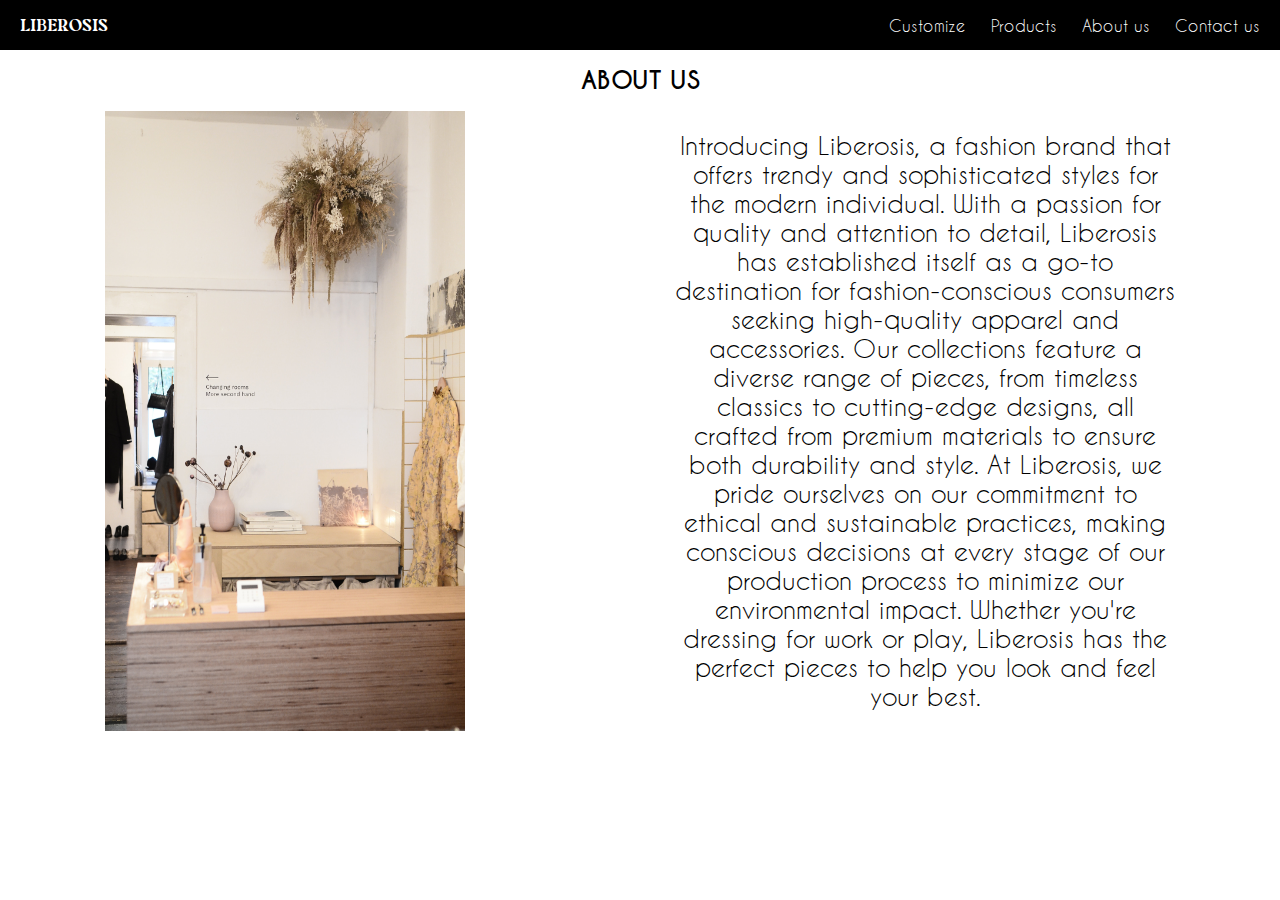
==== sections/about-us.html @ ae48631b "Agregamos gitignore" ====
<!DOCTYPE html>
<html lang="en">
<head>
    <meta charset="UTF-8">
    <meta http-equiv="X-UA-Compatible" content="IE=edge">
    <meta name="viewport" content="width=device-width, initial-scale=1.0">
    <title>About us | Liberosis </title>
    <link rel="stylesheet" href="../css/style.css">
</head>
<body>
    <nav class="navbar">
        <a class="logo" href="../index.html">LIBEROSIS</a>
        <ul class="nav-list">
<li class="nav-item"><a href="customize.html">Customize</a></li>
<li class="nav-item"><a href="products.html">Products</a></li>
<li class="nav-item"><a href="about-us.html">About us</a></li>
<li class="nav-item"><a href="contact-us.html">Contact us</a></li>
        </ul>
    </nav>

<div>
    <h2 class="about">ABOUT US</h2>
    <section class="presentacion">
        <img src="../resources/pexels-skylar-kang-6044231.jpg" alt="foto-tienda">
        <p>Introducing Liberosis, a fashion brand that offers trendy and sophisticated styles for the modern individual. With a passion for quality and attention to detail, Liberosis has established itself as a go-to destination for fashion-conscious consumers seeking high-quality apparel and accessories. Our collections feature a diverse range of pieces, from timeless classics to cutting-edge designs, all crafted from premium materials to ensure both durability and style. At Liberosis, we pride ourselves on our commitment to ethical and sustainable practices, making conscious decisions at every stage of our production process to minimize our environmental impact. Whether you're dressing for work or play, Liberosis has the perfect pieces to help you look and feel your best.</p>
    </section>
</div>
</body>
</html>
---- css/style.css ----
@font-face {
  font-family: "Chromate-Regular";
  src: url(../resources/Chromate-Regular.otf); }

@font-face {
  font-family: "CaviarDreams";
  src: url(../resources/CaviarDreams.ttf); }

@font-face {
  font-family: "CaviarDreams-Bold";
  src: url(../resources/CaviarDreams_Bold.ttf); }

* {
  margin: 0;
  padding: 0; }

/*-------------NAVBAR-------------*/
.navbar {
  display: flex;
  flex-wrap: wrap;
  align-items: center;
  justify-content: space-between;
  text-align: center;
  background-color: black;
  height: 50px;
  padding: 0 20px 0 20px; }
  .navbar a {
    text-decoration: none;
    color: white; }
  .navbar .logo {
    margin-right: 50px;
    font-family: Chromate-Regular; }
  .navbar .nav-list {
    list-style: none;
    display: flex;
    gap: 25px;
    font-family: CaviarDreams; }

a:hover {
  color: blanchedalmond; }

/*-------------INDEX-------------*/
/*galeria*/
.galeria {
  display: flex;
  width: 600px;
  height: 500px; }
  .galeria img {
    width: 0;
    flex-grow: 1;
    object-fit: cover;
    opacity: .8;
    transition: .5 ease; }
    .galeria img:hover {
      cursor: crosshair;
      width: 300px;
      opacity: 1;
      filter: contrast(110%); }

/* grid container*/
.grid-container {
  display: flex;
  flex-direction: row;
  margin-top: 10px; }
  .grid-container .best-section {
    display: grid;
    padding: 10px;
    height: 500px;
    width: 100vw;
    grid-template-columns: 1fr 1fr 1fr;
    grid-template-rows: 1fr 1fr;
    grid-template-areas: "item1 item2 item3" "item4 item5 item6";
    gap: 10px 10px;
    align-items: center;
    border: 2px black; }
  .grid-container .best-section img {
    width: 175px; }
  .grid-container .item1 {
    grid-area: item1; }
  .grid-container .item2 {
    grid-area: item2; }
  .grid-container .item3 {
    grid-area: item3; }
  .grid-container .item4 {
    grid-area: item4; }
  .grid-container .item5 {
    grid-area: item5; }
  .grid-container .item6 {
    grid-area: item6; }

/*-------------CUSTOMIZE-------------*/
/*-------------PRODUCTS-------------*/
/*-------------ABOUT US-------------*/
.about {
  text-align: center;
  padding: 15px 0;
  font-family: CaviarDreams-Bold; }

.presentacion {
  display: flex;
  justify-content: space-around;
  flex-wrap: wrap; }
  .presentacion img {
    width: 360px; }
  .presentacion p {
    width: 500px;
    text-align: center;
    font-size: 25px;
    padding: 20px 0;
    font-family: CaviarDreams;
    align-content: center; }

/*-------------CONTACT US-------------*/
.contact-container {
  display: flex;
  font-family: CaviarDreams;
  padding: 50px;
  gap: 50px; }
  .contact-container .form {
    width: 50vw; }
  .contact-container .contact-info {
    width: 50vw;
    background-color: black;
    color: white;
    padding: 20px;
    flex-wrap: wrap; }
    .contact-container .contact-info .info {
      display: flex; }

/*-------------RESPONSIVE-------------*/
@media (max-width: 990px) {
  .grid-container {
    flex-direction: column; } }

@media (max-width: 550px) {
  .contact-container {
    flex-direction: column; } }
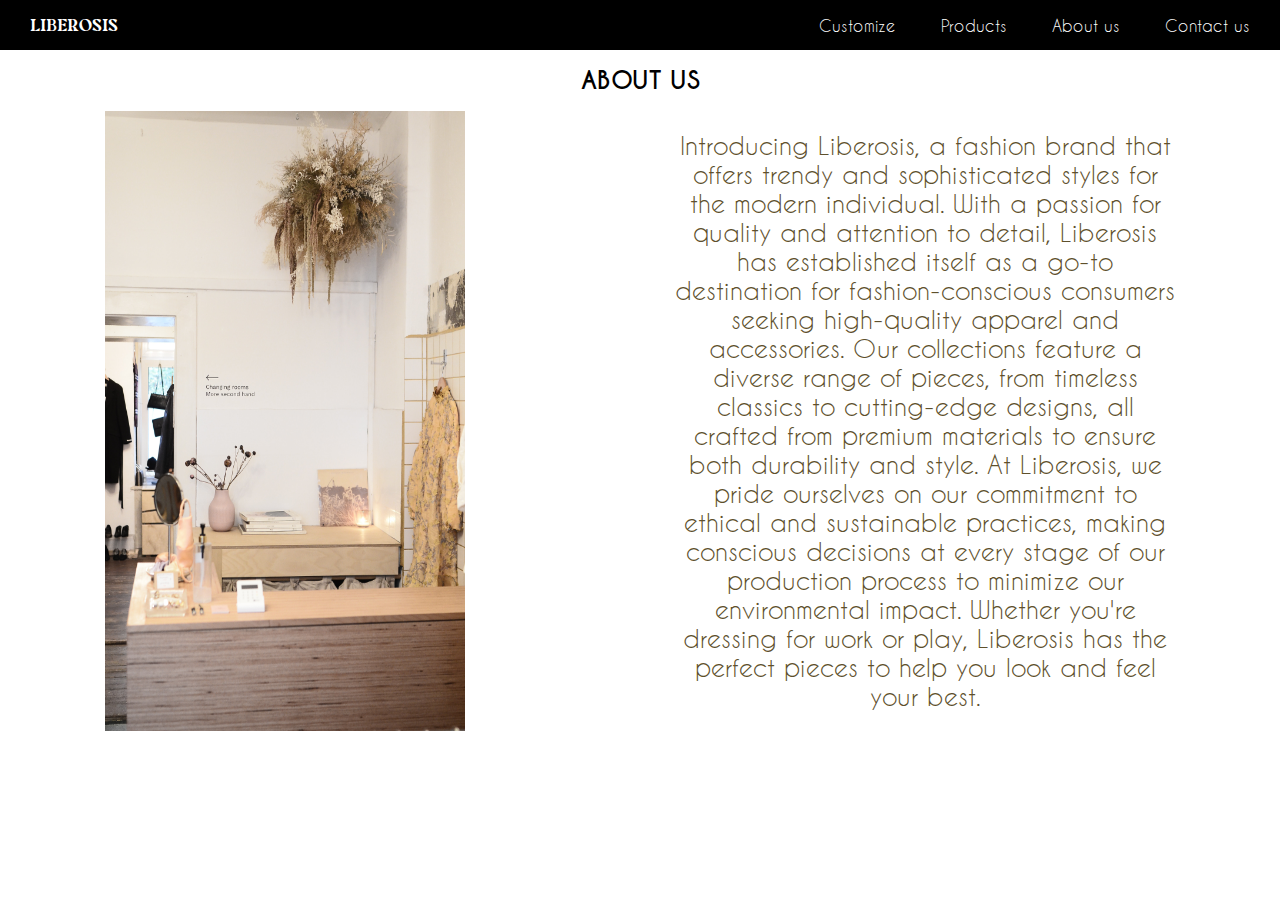
==== commit d4ffe14a: "ediciones en products" ====
--- a/sections/about-us.html
+++ b/sections/about-us.html
@@ -22,7 +22,7 @@
     <h2 class="about">ABOUT US</h2>
     <section class="presentacion">
         <img src="../resources/pexels-skylar-kang-6044231.jpg" alt="foto-tienda">
-        <p>Introducing Liberosis, a fashion brand that offers trendy and sophisticated styles for the modern individual. With a passion for quality and attention to detail, Liberosis has established itself as a go-to destination for fashion-conscious consumers seeking high-quality apparel and accessories. Our collections feature a diverse range of pieces, from timeless classics to cutting-edge designs, all crafted from premium materials to ensure both durability and style. At Liberosis, we pride ourselves on our commitment to ethical and sustainable practices, making conscious decisions at every stage of our production process to minimize our environmental impact. Whether you're dressing for work or play, Liberosis has the perfect pieces to help you look and feel your best.</p>
+        <p class="p-about">Introducing Liberosis, a fashion brand that offers trendy and sophisticated styles for the modern individual. With a passion for quality and attention to detail, Liberosis has established itself as a go-to destination for fashion-conscious consumers seeking high-quality apparel and accessories. Our collections feature a diverse range of pieces, from timeless classics to cutting-edge designs, all crafted from premium materials to ensure both durability and style. At Liberosis, we pride ourselves on our commitment to ethical and sustainable practices, making conscious decisions at every stage of our production process to minimize our environmental impact. Whether you're dressing for work or play, Liberosis has the perfect pieces to help you look and feel your best.</p>
     </section>
 </div>
 </body>
--- a/css/style.css
+++ b/css/style.css
@@ -27,6 +27,8 @@
   .navbar a {
     text-decoration: none;
     color: white; }
+    .navbar a:hover {
+      color: blanchedalmond; }
   .navbar .logo {
     margin-right: 50px;
     font-family: Chromate-Regular; }
@@ -36,61 +38,66 @@
     gap: 25px;
     font-family: CaviarDreams; }
 
-a:hover {
-  color: blanchedalmond; }
+/*-------------INDEX-------------*/
+/* grid container*/
+h2 {
+  padding: 10px;
+  font-family: "CaviarDreams-Bold"; }
 
-/*-------------INDEX-------------*/
-/*galeria*/
-.galeria {
-  display: flex;
-  width: 600px;
-  height: 500px; }
-  .galeria img {
-    width: 0;
-    flex-grow: 1;
-    object-fit: cover;
-    opacity: .8;
-    transition: .5 ease; }
-    .galeria img:hover {
-      cursor: crosshair;
-      width: 300px;
-      opacity: 1;
-      filter: contrast(110%); }
-
-/* grid container*/
-.grid-container {
+.flex-container {
   display: flex;
   flex-direction: row;
-  margin-top: 10px; }
-  .grid-container .best-section {
-    display: grid;
-    padding: 10px;
-    height: 500px;
-    width: 100vw;
-    grid-template-columns: 1fr 1fr 1fr;
-    grid-template-rows: 1fr 1fr;
-    grid-template-areas: "item1 item2 item3"- "item4 item5 item6";
-    gap: 10px 10px;
-    align-items: center;
-    border: 2px black; }
-  .grid-container .best-section img {
-    width: 175px; }
-  .grid-container .item1 {
-    grid-area: item1; }
-  .grid-container .item2 {
-    grid-area: item2; }
-  .grid-container .item3 {
-    grid-area: item3; }
-  .grid-container .item4 {
-    grid-area: item4; }
-  .grid-container .item5 {
-    grid-area: item5; }
-  .grid-container .item6 {
-    grid-area: item6; }
+  margin-top: 0px;
+  justify-content: space-around;
+  text-align: center; }
+  .flex-container img {
+    width: 100%;
+    height: auto;
+    padding: 10px; }
+
+h6 {
+  font-family: "CaviarDreams";
+  text-align: center; }
 
 /*-------------CUSTOMIZE-------------*/
 /*-------------PRODUCTS-------------*/
+.container-products {
+  padding: 10px; }
+
+a {
+  text-decoration: none;
+  color: black;
+  padding: 10px;
+  font-family: "CaviarDreams"; }
+
+.categories {
+  display: flex;
+  flex-wrap: wrap;
+  align-items: center;
+  justify-content: space-between;
+  text-align: center;
+  height: 50px;
+  padding: 0 20px 0 20px;
+  list-style: none; }
+
+.products {
+  display: grid;
+  grid-template-columns: 1fr 1fr 1fr 1fr;
+  grid-template-rows: 1fr 1fr 1fr 1fr;
+  gap: 10px;
+  grid-auto-flow: row;
+  grid-template-areas: "pr1 pr2 pr3 pr4"+ "pr5 pr6 pr7 pr8"+ "pr9 pr10 pr11 pr12";
+  grid-area: products;
+  border: 2px black; }
+  .products img {
+    width: 200px; }
+
+p {
+  color: #5e502c;
+  font-family: CaviarDreams; }
+
 /*-------------ABOUT US-------------*/
 .about {
   text-align: center;
@@ -103,7 +110,7 @@
   flex-wrap: wrap; }
   .presentacion img {
     width: 360px; }
-  .presentacion p {
+  .presentacion .p-about {
     width: 500px;
     text-align: center;
     font-size: 25px;
@@ -129,10 +136,44 @@
       display: flex; }
 
 /*-------------RESPONSIVE-------------*/
-@media (max-width: 990px) {
-  .grid-container {
-    flex-direction: column; } }
+@media (max-width: 550px) {
+  .flex-container {
+    flex-direction: column;
+    justify-content: center;
+    text-align: center; } }
 
 @media (max-width: 550px) {
   .contact-container {
     flex-direction: column; } }
+
+@media (max-width: 690px) {
+  .products {
+    display: grid;
+    grid-template-columns: 1fr 1fr;
+    grid-template-rows: 1fr 1fr 1fr 1fr 1fr 1fr;
+    gap: 10px;
+    grid-auto-flow: column;
+    grid-template-areas: "pr1 pr2" + "pr3 pr4"+ "pr5 pr6" + "pr7 pr8" + "pr9 pr10" + "pr11 pr12";
+    grid-area: products;
+    border: 2px black; } }
+
+@media (max-width: 910px) {
+  .products {
+    display: grid;
+    grid-template-columns: 1fr 1fr 1fr;
+    grid-template-rows: 1fr 1fr 1fr 1fr;
+    gap: 10px;
+    grid-auto-flow: row;
+    grid-template-areas: "pr1 pr2 pr3" + "pr4 pr5 pr6" + "pr7 pr8 pr9" + "pr10 pr11 pr12";
+    grid-area: products;
+    border: 2px black; }
+    .products img {
+      width: 200px; } }
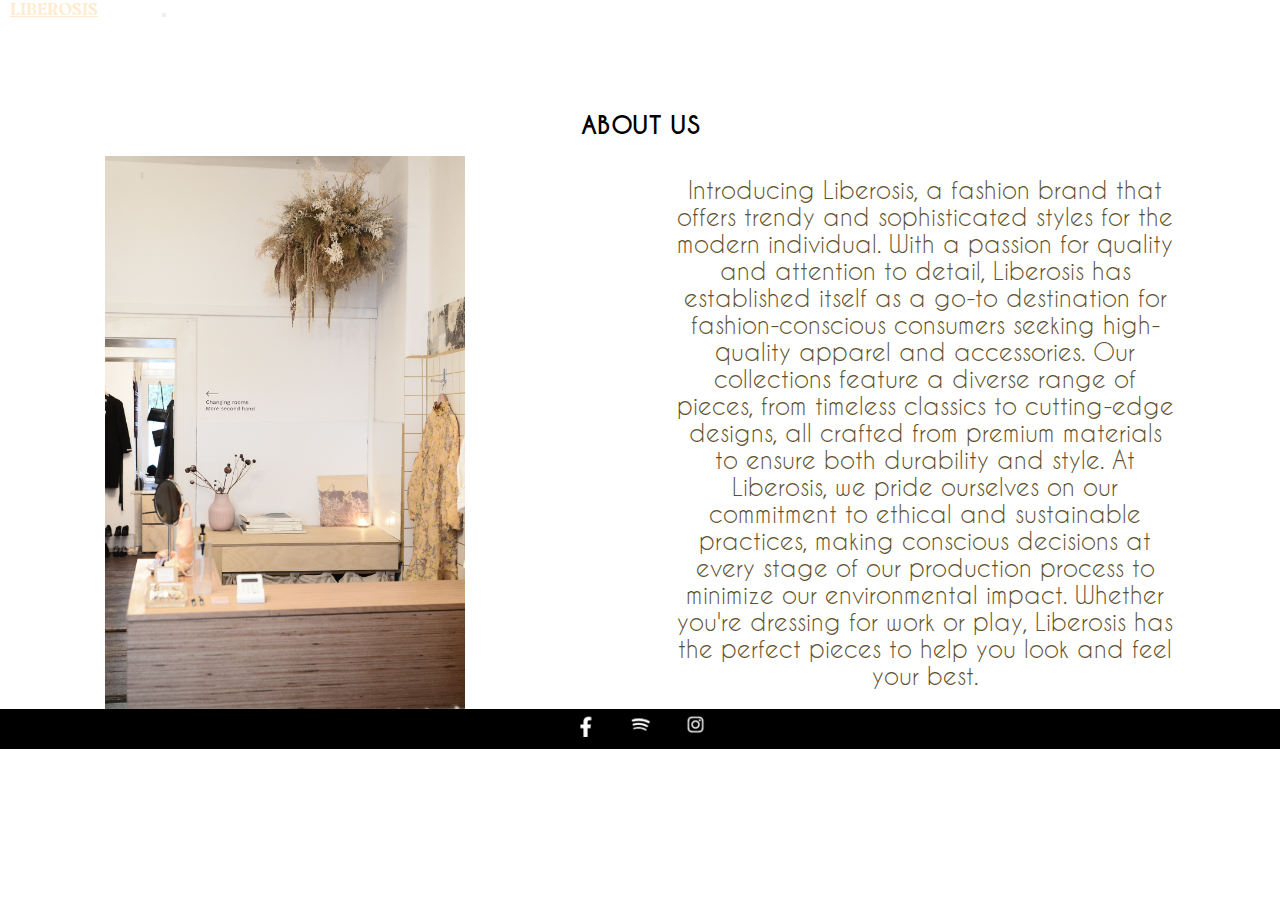
==== commit bed0c164: "preentrega final" ====
--- a/sections/about-us.html
+++ b/sections/about-us.html
@@ -5,18 +5,31 @@
     <meta http-equiv="X-UA-Compatible" content="IE=edge">
     <meta name="viewport" content="width=device-width, initial-scale=1.0">
     <title>About us | Liberosis </title>
+    <link href="https://cdn.jsdelivr.net/npm/bootstrap@5.3.0-alpha3/dist/css/bootstrap.min.css" rel="stylesheet" integrity="sha384-KK94CHFLLe+nY2dmCWGMq91rCGa5gtU4mk92HdvYe+M/SXH301p5ILy+dN9+nJOZ" crossorigin="anonymous">
     <link rel="stylesheet" href="../css/style.css">
 </head>
 <body>
-    <nav class="navbar">
-        <a class="logo" href="../index.html">LIBEROSIS</a>
-        <ul class="nav-list">
-<li class="nav-item"><a href="customize.html">Customize</a></li>
-<li class="nav-item"><a href="products.html">Products</a></li>
-<li class="nav-item"><a href="about-us.html">About us</a></li>
-<li class="nav-item"><a href="contact-us.html">Contact us</a></li>
-        </ul>
-    </nav>
+    <header>
+        <nav class="navbar navbar-expand-lg bg-black" data-bs-theme="dark">
+            <div class="container-fluid">
+              <a class="navbar-brand logo" href="../index.html">LIBEROSIS</a>
+        <button class="navbar-toggler border-light" type="button" data-bs-toggle="collapse" data-bs-target="#navbarNav" aria-controls="navbarNav" aria-expanded="false" aria-label="Toggle navigation"><span class="navbar-toggler-icon"></span></button>
+              <div class="collapse navbar-collapse" id="navbarNav">
+                <ul class="navbar-nav position-absolute top-50 end-0 translate-middle-y">
+                  <li class="nav-item">
+                    <a class="nav-link" href="../sections/products.html">Products</a>
+                  </li>
+                  <li class="nav-item">
+                    <a class="nav-link" href="../sections/customize.html">Blog</a>
+                  </li>
+                  <li class="nav-item">
+                    <a class="nav-link" href="../sections/about-us.html">About us</a>
+                  </li>
+                  <li class="nav-item">
+                    <a class="nav-link" href="../sections/contact-us.html">Contact Us</a>
+                  </li>
+                </ul>      </div>    </div>  </nav>
+    </header>
 
 <div>
     <h2 class="about">ABOUT US</h2>
@@ -25,5 +38,12 @@
         <p class="p-about">Introducing Liberosis, a fashion brand that offers trendy and sophisticated styles for the modern individual. With a passion for quality and attention to detail, Liberosis has established itself as a go-to destination for fashion-conscious consumers seeking high-quality apparel and accessories. Our collections feature a diverse range of pieces, from timeless classics to cutting-edge designs, all crafted from premium materials to ensure both durability and style. At Liberosis, we pride ourselves on our commitment to ethical and sustainable practices, making conscious decisions at every stage of our production process to minimize our environmental impact. Whether you're dressing for work or play, Liberosis has the perfect pieces to help you look and feel your best.</p>
     </section>
 </div>
+<footer class="footer">
+    <a href=""><img class="fimg" src="../resources/fb-logo.png" alt=""></a>
+    <a href=""><img class="fimg" src="../resources/sp-logo.png" alt=""></a>
+    <a href=""><img class="fimg" src="../resources/ig-logo.png" alt=""></a>
+</footer>
+<script src="https://cdn.jsdelivr.net/npm/bootstrap@5.3.0-alpha3/dist/js/bootstrap.bundle.min.js" integrity="sha384-ENjdO4Dr2bkBIFxQpeoTz1HIcje39Wm4jDKdf19U8gI4ddQ3GYNS7NTKfAdVQSZe" crossorigin="anonymous"></script>
+
 </body>
 </html>--- a/css/style.css
+++ b/css/style.css
@@ -15,28 +15,34 @@
   padding: 0; }
 
 /*-------------NAVBAR-------------*/
-.navbar {
-  display: flex;
-  flex-wrap: wrap;
-  align-items: center;
-  justify-content: space-between;
+.navbar a {
+  text-decoration: none;
+  color: white; }
+  .navbar a:hover {
+    color: blanchedalmond;
+    text-decoration: underline; }
+
+.navbar .logo {
+  margin-right: 50px;
+  font-family: Chromate-Regular; }
+
+.navbar .navbar-nav {
+  padding-right: 10px;
+  gap: 25px;
+  font-family: CaviarDreams; }
+
+/*-------------FOOTER-------------*/
+footer {
+  background-color: #000000;
+  color: #fff;
   text-align: center;
-  background-color: black;
-  height: 50px;
-  padding: 0 20px 0 20px; }
-  .navbar a {
-    text-decoration: none;
-    color: white; }
-    .navbar a:hover {
-      color: blanchedalmond; }
-  .navbar .logo {
-    margin-right: 50px;
-    font-family: Chromate-Regular; }
-  .navbar .nav-list {
-    list-style: none;
-    display: flex;
-    gap: 25px;
-    font-family: CaviarDreams; }
+  justify-items: center;
+  position: absolute;
+  width: 100%;
+  height: 40px; }
+  footer img {
+    height: 25px;
+    padding: 3px; }
 
 /*-------------INDEX-------------*/
 /* grid container*/
@@ -59,17 +65,48 @@
   font-family: "CaviarDreams";
   text-align: center; }
 
-/*-------------CUSTOMIZE-------------*/
+/*-------------BLOG-------------*/
+.blog-posts {
+  width: 100vw;
+  display: grid;
+  gap: 10px;
+  justify-content: space-between;
+  grid-template-columns: 1fr 1fr 1fr;
+  grid-template-rows: 1fr 1fr;
+  grid-auto-flow: row;
+  grid-template-areas: "bl1 bl2 bl3"+ "bl4 bl5 bl6"; }
+  .blog-posts img {
+    width: 475px; }
+
+.bl1 {
+  grid-area: bl1; }
+
+.bl2 {
+  grid-area: bl2; }
+
+.bl3 {
+  grid-area: bl3; }
+
+.bl4 {
+  grid-area: bl4; }
+
+.bl5 {
+  grid-area: bl5; }
+
+.bl6 {
+  grid-area: bl6; }
+
 /*-------------PRODUCTS-------------*/
-.container-products {
-  padding: 10px; }
-
 a {
   text-decoration: none;
   color: black;
   padding: 10px;
   font-family: "CaviarDreams"; }
 
+a:hover {
+  text-decoration: underline; }
+
 .categories {
   display: flex;
   flex-wrap: wrap;
@@ -77,11 +114,12 @@
   justify-content: space-between;
   text-align: center;
   height: 50px;
-  padding: 0 20px 0 20px;
-  list-style: none; }
+  list-style: none;
+  background-color: #ece1cf; }
 
 .products {
   display: grid;
+  padding: 10px;
   grid-template-columns: 1fr 1fr 1fr 1fr;
   grid-template-rows: 1fr 1fr 1fr 1fr;
   gap: 10px;
@@ -113,7 +151,7 @@
   .presentacion .p-about {
     width: 500px;
     text-align: center;
-    font-size: 25px;
+    font-size: 24px;
     padding: 20px 0;
     font-family: CaviarDreams;
     align-content: center; }
@@ -122,7 +160,7 @@
 .contact-container {
   display: flex;
   font-family: CaviarDreams;
-  padding: 50px;
+  padding: 100px;
   gap: 50px; }
   .contact-container .form {
     width: 50vw; }
@@ -136,15 +174,32 @@
       display: flex; }
 
 /*-------------RESPONSIVE-------------*/
-@media (max-width: 550px) {
+@media (max-width: 900px) {
   .flex-container {
     flex-direction: column;
     justify-content: center;
-    text-align: center; } }
+    text-align: center;
+    padding: 10px; } }
 
 @media (max-width: 550px) {
   .contact-container {
     flex-direction: column; } }
+
+@media (max-width: 910px) {
+  .products {
+    display: grid;
+    grid-template-columns: 1fr 1fr 1fr;
+    grid-template-rows: 1fr 1fr 1fr 1fr;
+    gap: 10px;
+    grid-auto-flow: row;
+    grid-template-areas: "pr1 pr2 pr3" + "pr4 pr5 pr6" + "pr7 pr8 pr9" + "pr10 pr11 pr12";
+    grid-area: products;
+    border: 2px black; }
+    .products img {
+      width: 200px; } }
 
 @media (max-width: 690px) {
   .products {
@@ -163,17 +218,34 @@
     border: 2px black; } }
 
 @media (max-width: 910px) {
-  .products {
-    display: grid;
-    grid-template-columns: 1fr 1fr 1fr;
-    grid-template-rows: 1fr 1fr 1fr 1fr;
-    gap: 10px;
+  .blog-posts {
+    width: 100vw;
+    display: grid;
+    gap: 10px;
+    justify-content: space-between;
+    grid-template-columns: 1fr 1fr;
+    grid-template-rows: 1fr 1fr 1fr;
     grid-auto-flow: row;
-    grid-template-areas: "pr1 pr2 pr3" - "pr4 pr5 pr6" - "pr7 pr8 pr9" - "pr10 pr11 pr12";
-    grid-area: products;
-    border: 2px black; }
-    .products img {
-      width: 200px; } }
+    grid-template-areas: "bl1 bl2" + "bl3 bl4" + "bl5 bl6"; }
+    .blog-posts img {
+      width: 375px; } }
+
+@media (max-width: 690px) {
+  .blog-posts {
+    width: 100vw;
+    display: grid;
+    gap: 10px;
+    justify-content: space-between;
+    grid-template-columns: 1fr;
+    grid-template-rows: 1fr 1fr 1fr 1fr 1fr 1fr;
+    grid-auto-flow: row;
+    grid-template-areas: "bl1" + "bl2" + "bl3" + "bl4" + "bl5"+ "bl6"; }
+    .blog-posts img {
+      width: 90%; } }
